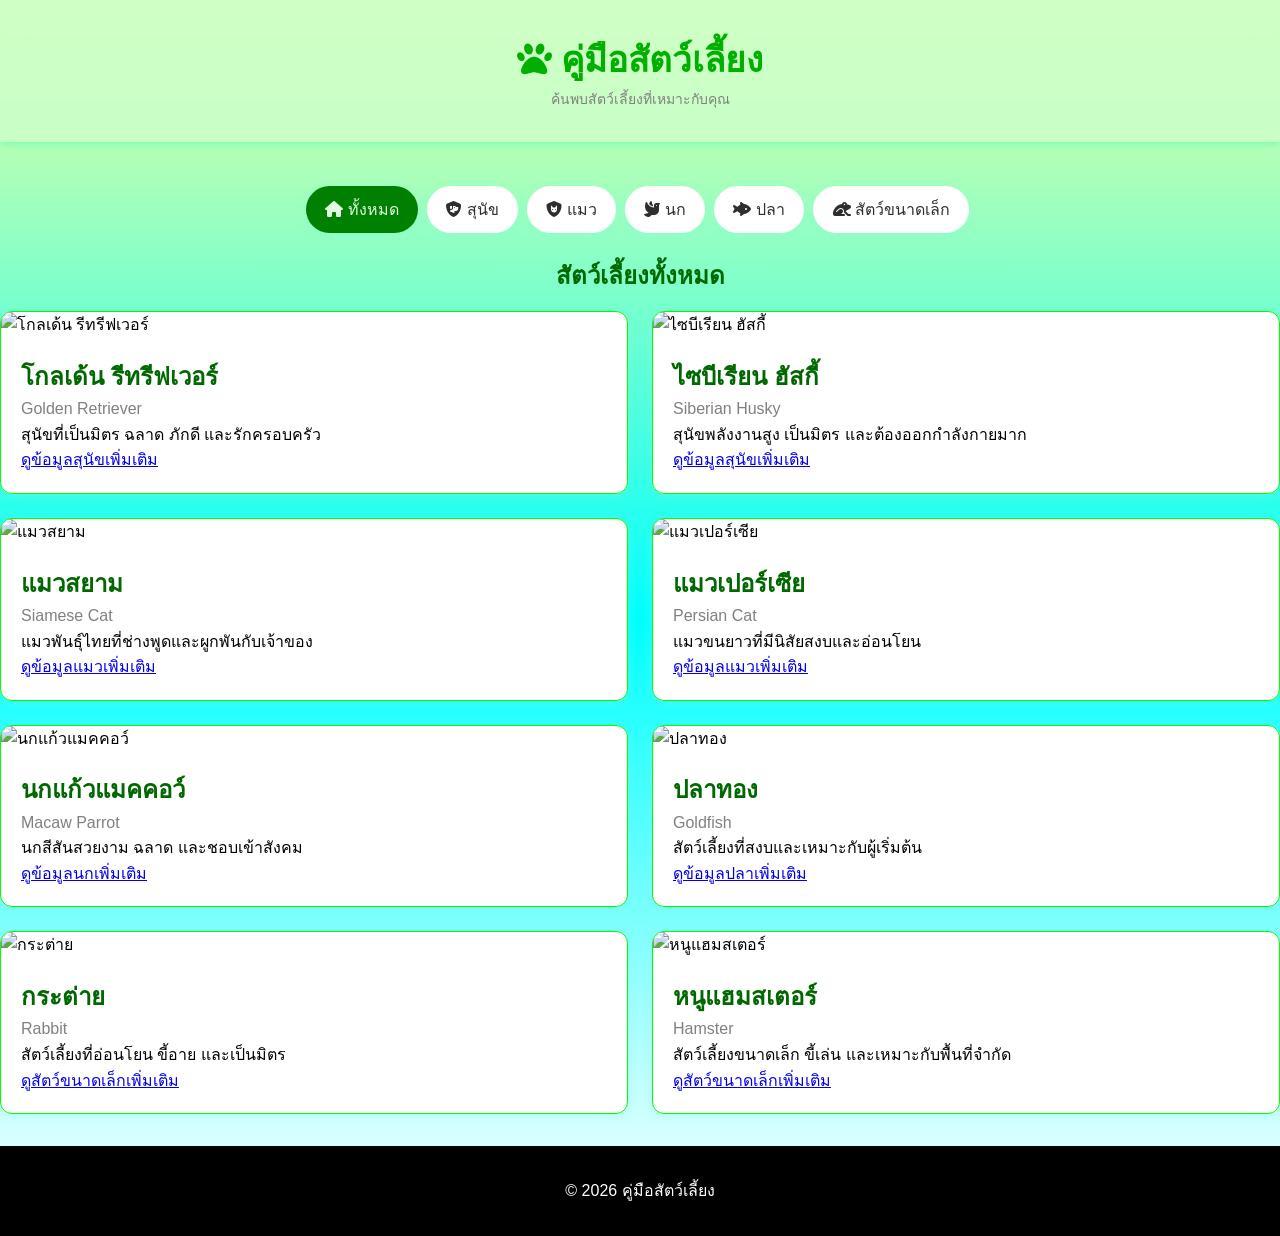
==== pets01/index.html @ 5e45e7fb "workW12" ====
<!DOCTYPE html>
<html lang="en">

<head>
    <meta charset="UTF-8">
    <meta name="viewport" content="width=device-width, initial-scale=1.0">
    <title>คู่มือสัตว์เลี้ยง</title>
    <link rel="stylesheet" href="../css/pet-style.css">
    <!-- Font Awesome Icons -->
    <link rel="stylesheet" href="https://cdnjs.cloudflare.com/ajax/libs/font-awesome/6.7.2/css/all.min.css">
</head>

<body>
    <!-- Header -->
    <header class="header">
        <div class="header-content">
            <h1 class="header-title">
                <i class="fa-solid fa-paw"></i> คู่มือสัตว์เลี้ยง
            </h1>
            <p class="header-subtitle">ค้นพบสัตว์เลี้ยงที่เหมาะกับคุณ</p>
        </div>
    </header>
    <!-- Nav -->
    <nav>
        <a href="index.html" class="active"><i class="fa-solid fa-house"></i> ทั้งหมด</a>
        <a href="dog.html"><i class="fa-solid fa-shield-dog"></i> สุนัข</a>
        <a href="cat.html"><i class="fa-solid fa-shield-cat"></i> แมว</a>
        <a href="bird.html"><i class="fa-solid fa-dove"></i> นก</a>
        <a href="fish.html"><i class="fa-solid fa-fish-fins"></i> ปลา</a>
        <a href="small-pet.html"><i class="fa-solid fa-frog"></i> สัตว์ขนาดเล็ก</a>
    </nav>

    <main class="container">
        <h2 class="page-title">สัตว์เลี้ยงทั้งหมด</h2>
        <div class="pet-grid">
            <article class="pet-card">
                <img src="https://images.unsplash.com/photo-1734966213753-1b361564bab4?auto=format&amp;fit=crop&amp;w=1080&amp;q=80"
                    alt="โกลเด้น รีทรีฟเวอร์">

                <div class="pet-content">
                    <h2>โกลเด้น รีทรีฟเวอร์</h2>
                    <p class="breed">Golden Retriever</p>
                    <p>สุนัขที่เป็นมิตร ฉลาด ภักดี และรักครอบครัว</p>
                    <p><a href="dog.html">ดูข้อมูลสุนัขเพิ่มเติม</a></p>
                </div>
            </article>

            <article class="pet-card">
                <img src="https://images.unsplash.com/photo-1590419690008-905895e8fe0d?auto=format&amp;fit=crop&amp;w=1080&amp;q=80"
                    alt="ไซบีเรียน ฮัสกี้">

                <div class="pet-content">
                    <h2>ไซบีเรียน ฮัสกี้</h2>
                    <p class="breed">Siberian Husky</p>
                    <p>สุนัขพลังงานสูง เป็นมิตร และต้องออกกำลังกายมาก</p>
                    <p><a href="dog.html">ดูข้อมูลสุนัขเพิ่มเติม</a></p>
                </div>
            </article>

            <article class="pet-card">
                <img src="https://images.unsplash.com/photo-1568152950566-c1bf43f4ab28?auto=format&amp;fit=crop&amp;w=1080&amp;q=80"
                    alt="แมวสยาม">

                <div class="pet-content">
                    <h2>แมวสยาม</h2>
                    <p class="breed">Siamese Cat</p>
                    <p>แมวพันธุ์ไทยที่ช่างพูดและผูกพันกับเจ้าของ</p>
                    <p><a href="cat.html">ดูข้อมูลแมวเพิ่มเติม</a></p>
                </div>
            </article>

            <article class="pet-card">
                <img src="https://images.unsplash.com/photo-1585137173132-cf49e10ad27d?auto=format&amp;fit=crop&amp;w=1080&amp;q=80"
                    alt="แมวเปอร์เซีย">

                <div class="pet-content">
                    <h2>แมวเปอร์เซีย</h2>
                    <p class="breed">Persian Cat</p>
                    <p>แมวขนยาวที่มีนิสัยสงบและอ่อนโยน</p>
                    <p><a href="cat.html">ดูข้อมูลแมวเพิ่มเติม</a></p>
                </div>
            </article>

            <article class="pet-card">
                <img src="https://images.unsplash.com/photo-1584888890205-9b49eaf0c660?auto=format&amp;fit=crop&amp;w=1080&amp;q=80"
                    alt="นกแก้วแมคคอว์">

                <div class="pet-content">
                    <h2>นกแก้วแมคคอว์</h2>
                    <p class="breed">Macaw Parrot</p>
                    <p>นกสีสันสวยงาม ฉลาด และชอบเข้าสังคม</p>
                    <p><a href="bird.html">ดูข้อมูลนกเพิ่มเติม</a></p>
                </div>
            </article>

            <article class="pet-card">
                <img src="https://images.unsplash.com/photo-1592072467526-0506c6530493?auto=format&amp;fit=crop&amp;w=1080&amp;q=80"
                    alt="ปลาทอง">

                <div class="pet-content">
                    <h2>ปลาทอง</h2>
                    <p class="breed">Goldfish</p>
                    <p>สัตว์เลี้ยงที่สงบและเหมาะกับผู้เริ่มต้น</p>
                    <p><a href="fish.html">ดูข้อมูลปลาเพิ่มเติม</a></p>
                </div>
            </article>

            <article class="pet-card">
                <img src="https://images.unsplash.com/photo-1622349817799-067c32295df2?auto=format&amp;fit=crop&amp;w=1080&amp;q=80"
                    alt="กระต่าย">

                <div class="pet-content">
                    <h2>กระต่าย</h2>
                    <p class="breed">Rabbit</p>
                    <p>สัตว์เลี้ยงที่อ่อนโยน ขี้อาย และเป็นมิตร</p>
                    <p><a href="small-pets.html">ดูสัตว์ขนาดเล็กเพิ่มเติม</a></p>
                </div>
            </article>

            <article class="pet-card">
                <img src="https://images.unsplash.com/photo-1425082661705-1834bfd09dca?auto=format&amp;fit=crop&amp;w=1080&amp;q=80"
                    alt="หนูแฮมสเตอร์">

                <div class="pet-content">
                    <h2>หนูแฮมสเตอร์</h2>
                    <p class="breed">Hamster</p>
                    <p>สัตว์เลี้ยงขนาดเล็ก ขี้เล่น และเหมาะกับพื้นที่จำกัด</p>
                    <p><a href="small-pets.html">ดูสัตว์ขนาดเล็กเพิ่มเติม</a></p>
                </div>
            </article>
        </div>
    </main>

    <footer>
        <p>&copy; 2026 คู่มือสัตว์เลี้ยง</p>
    </footer>
</body>

</html>
---- css/pet-style.css ----
*{
    box-sizing: border-box;
    margin: 0;
    padding: 0;
}

html {
    scroll-behavior: smooth;
    font-size: 16px;
}

body {
    font-family: 'Segoe UI', Tahoma, Geneva, Verdana, sans-serif;
    line-height: 1.6;
    color: var(--textcolor);

    background: linear-gradient(rgb(237, 255, 158) 0%,aqua 50% ,white 100%);
}

.container {
    max-width: 1320px;
    margin: 0 auto;
}

:root {
    /* primary-color */
    --primary-color : rgb(0, 175, 0);
    --primary-dark-color :rgb(0, 104, 0);
    --secondary-color : rgb(0, 255, 115); 
    --footer-color : black ;
    /* text-color */
    --textcolor : #000;
    --sub-color : grey ;
    --nav-color : rgb(46, 46, 46);
    --light-nav : rgb(225, 250, 227) ;
    --light-text : white ;

    /* background-color */
    --header-color : rgba(202, 255, 202, 0.849);
    --card-color : white;

    /* shadow */
    --shadow-header :0px 2px 8px #00faaf5e;
    --shadow-card :0px 2px 10px #87f7d55e;

    /* border */
    --border-color : 1px  solid rgb(0, 255, 0) ;

    /* btn */
    --btn-bg :green ;
}

/* ====================
        Header
==================== */

.header{
    box-shadow: var(--shadow-header);
    position: sticky;
    top: 0;
    z-index: 100;
    background-color: var(--header-color) ;
    backdrop-filter: blur(10px);
}

.header-content {
    padding: 20px;
    padding-block: 2rem;
    margin: 0 0 20px 0;
    text-align: center;
}

.header-title  {
    color : var(--primary-color);
    font-size : 35px;
}

.header-subtitle {
    color: var(--sub-color);
    font-size: 14px;
}
/* ====================
        Nav
==================== */

nav {
    padding-block: 1.5rem;
    text-align: center;
}

nav a {
    text-decoration: none;
    color: var(--nav-color);
    background-color: var(--card-color);

    padding: 0.65rem 1.2rem;
    box-shadow: var(--shadow-card);
    border-radius: 999px;

    margin-right: 0.3rem;

    transition: transform 0.5s ;

    display: inline-block;
}

nav a:hover {
    transform: translateY(-10px);
}

nav a.active {
    background-color: var(--btn-bg); 
    color: var(--light-nav);
}


/* ====================
        Main
==================== */

.page-title {
    text-align: center;
    margin-bottom: 1rem;
    color: var(--primary-dark-color);
}

.pet-grid {
    display: grid;
    grid-template-columns: repeat(2,1fr);
    gap : 1.5rem;
}

.pet-card {
    border: var(--border-color);
    box-shadow: var(--shadow-card);
    border-radius: 0.75rem;
    overflow: hidden;
    transition: transform 0.5s;
    background-color: var(--card-color);
}

.pet-card:hover {
    transform: translateY(-10px);
}

.pet-card img {
    height: 16.25rem;
    width: 100%;

    object-fit: cover;
}

.pet-content {
    padding: 1.25rem;

}

.pet-content h2 {
    color: var(--primary-dark-color);
}
.breed {
    color: var(--sub-color);
}


/* ====================
        Footer
==================== */

footer {
    background-color: var(--footer-color);
    color: var(--light-text);
    text-align: center;
    padding: 2rem;
    margin-top: 2rem;
}

/* ====================
       respone
==================== */
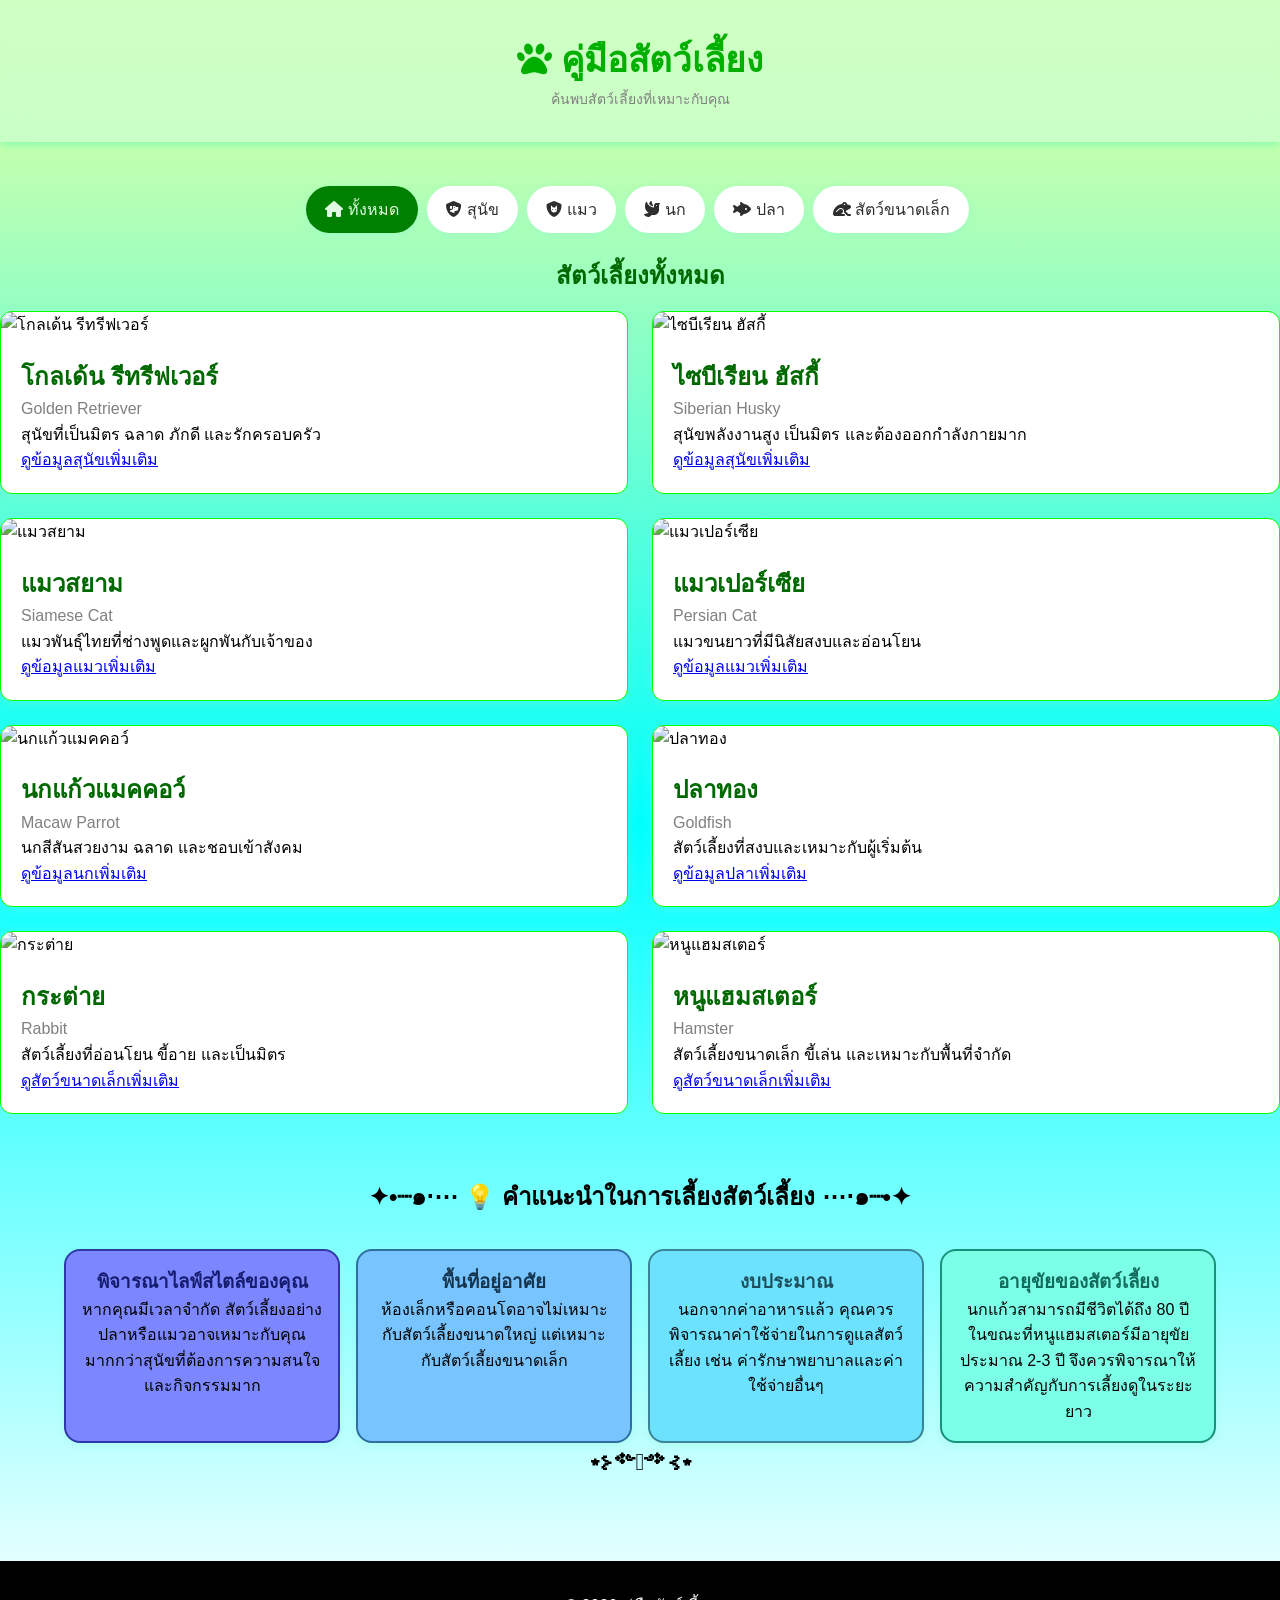
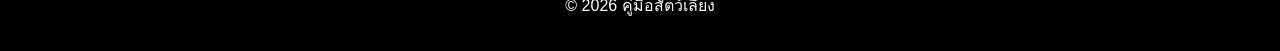
==== commit 65991bc6: "pet01" ====
--- a/pets01/index.html
+++ b/pets01/index.html
@@ -129,6 +129,27 @@
                 </div>
             </article>
         </div>
+        <div class="advice">
+        <h2> ✦•┈๑⋅⋯ 💡 คำแนะนำในการเลี้ยงสัตว์เลี้ยง ⋯⋅๑┈•✦</h2>
+        <div class="advice-section">
+            <div class="c1">
+                <h3>พิจารณาไลฟ์สไตล์ของคุณ</h3>
+                <p>หากคุณมีเวลาจำกัด สัตว์เลี้ยงอย่างปลาหรือแมวอาจเหมาะกับคุณมากกว่าสุนัขที่ต้องการความสนใจและกิจกรรมมาก</p>
+            </div>
+            <div class="c2">
+                <h3>พื้นที่อยู่อาศัย</h3>
+                <p>ห้องเล็กหรือคอนโดอาจไม่เหมาะกับสัตว์เลี้ยงขนาดใหญ่ แต่เหมาะกับสัตว์เลี้ยงขนาดเล็ก</p>
+            </div>
+            <div class="c3">
+                <h3>งบประมาณ</h3>
+                <p>นอกจากค่าอาหารแล้ว คุณควรพิจารณาค่าใช้จ่ายในการดูแลสัตว์เลี้ยง เช่น ค่ารักษาพยาบาลและค่าใช้จ่ายอื่นๆ</p>
+            </div>
+            <div class="c4">
+                <h3>อายุขัยของสัตว์เลี้ยง</h3>
+                <p>นกแก้วสามารถมีชีวิตได้ถึง 80 ปีในขณะที่หนูแฮมสเตอร์มีอายุขัยประมาณ 2-3 ปี จึงควรพิจารณาให้ความสำคัญกับการเลี้ยงดูในระยะยาว</p>
+            </div>
+        </div>
+        <h2>⋆⊱༻𖥸༺⊰⋆</h2>
     </main>
 
     <footer>
--- a/css/pet-style.css
+++ b/css/pet-style.css
@@ -48,6 +48,7 @@
 
     /* btn */
     --btn-bg :green ;
+
 }
 
 /* ====================
@@ -162,6 +163,71 @@
     color: var(--sub-color);
 }
 
+/* ====================
+        Advice
+==================== */
+
+.advice {
+    padding: 2rem;
+    margin: 2rem;
+    border-radius: 1rem;
+}
+
+.advice h2 {
+    margin-bottom: 1rem;
+    color: var(--textcolor);
+    text-align: center;
+}
+
+.advice-section {
+    display: grid;
+    grid-template-columns: repeat(4, 1fr);  
+    gap: 1rem;
+}
+
+.advice-section div {
+    padding: 1rem;
+    border-radius: 1rem;
+    box-shadow: var(--shadow-card);
+    text-align: center;
+}
+
+.c1 {
+    background-color: #7c87ff;
+    color: var(--textcolor);
+    font-size: 1rem;
+    margin-top: 1rem;
+    border: 2px solid #2F39A9;
+}
+
+.c2 {
+    background-color: #77c4ff;
+    color: var(--textcolor);
+    font-size: 1rem;
+    margin-top: 1rem;
+    border: 2px solid #2E6FA0;
+}
+
+.c3 {  
+    background-color: #6de2ff;
+    color: var(--textcolor);
+    font-size: 1rem;
+    margin-top: 1rem;
+    border: 2px solid #398497;
+}
+
+.c4 {
+    background-color: #7cffe7;
+    color: var(--textcolor);
+    border: 2px solid #19927c;
+    font-size: 1rem;
+    margin-top: 1rem;
+}   
+
+.c1 h3 {color: #151c6e;}
+.c2 h3 {color: #15364e;}
+.c3 h3 {color: #1e4f5c;}
+.c4 h3 {color: #136b5b;}
 
 /* ====================
         Footer
@@ -177,4 +243,4 @@
 
 /* ====================
        respone
-==================== */+==================== */
